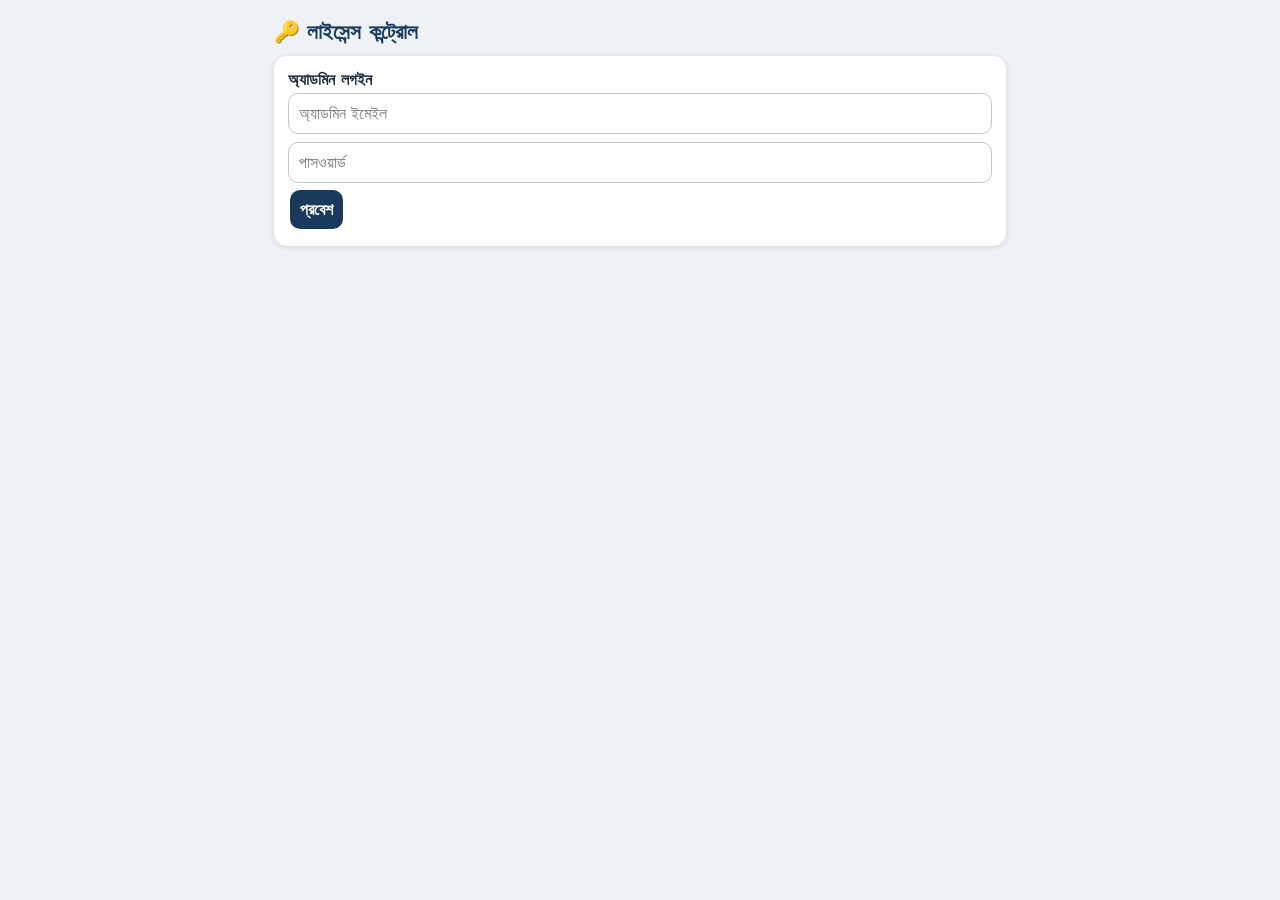
==== admin.html @ 538ff113 "Add files via upload" ====
<!DOCTYPE html>
<html lang="bn"><head><meta charset="utf-8"><meta name="viewport" content="width=device-width,initial-scale=1"><meta name="robots" content="noindex, nofollow"><title>লাইসেন্স কন্ট্রোল</title>
<style>
*{box-sizing:border-box}body{margin:0;background:#eef2f7;font-family:system-ui,'Noto Sans Bengali',sans-serif;color:#1d2b3a;padding:14px;max-width:760px;margin:auto}
h1{font-size:21px;margin:6px 0 12px;color:#1a3a5c}.card{background:#fff;border-radius:14px;padding:14px;margin-bottom:12px;box-shadow:0 1px 6px #0002}
input,button{font:inherit;padding:10px;border-radius:10px;border:1px solid #bcc7d4}input{width:100%;margin:4px 0}
button{background:#1a3a5c;color:#fff;border:0;font-weight:700;cursor:pointer;margin:3px 2px}button.g{background:#1e7f4f}button.r{background:#c62828}button.o{background:#e6e9ee;color:#1a3a5c}
.row{display:flex;gap:6px;flex-wrap:wrap;align-items:center}.top{display:flex;justify-content:space-between;align-items:center}
.em{font-weight:700;word-break:break-all}.sm{font-size:13px;color:#566}.pill{display:inline-block;padding:2px 10px;border-radius:20px;font-size:13px;font-weight:700;color:#fff}
.ok{background:#1e7f4f}.warn{background:#e08a00}.bad{background:#c62828}.off{background:#7a8794}
#msg{padding:10px;border-radius:10px;margin-bottom:10px;display:none;font-weight:700}.m1{background:#e1f5e9;color:#176a40}.m2{background:#fde8e8;color:#a00}
.days{width:80px;display:inline-block}.sec{border:1.5px solid #dbe4ee;border-radius:12px;padding:10px;margin-top:10px;background:#f8fafc}.st{font-weight:800;color:#1a3a5c;margin-bottom:6px;font-size:14px}.hint{font-size:12px;color:#566;margin-top:4px}
</style></head><body>
<h1>🔑 লাইসেন্স কন্ট্রোল</h1><div id="msg"></div>
<div id="login" class="card"><b>অ্যাডমিন লগইন</b><input id="ae" type="email" placeholder="অ্যাডমিন ইমেইল" autocomplete="username"><input id="ap" type="password" placeholder="পাসওয়ার্ড" autocomplete="current-password"><button onclick="doLogin()">প্রবেশ</button></div>
<div id="app" style="display:none">
 <div class="card"><div class="top"><b>➕ নতুন লাইসেন্স</b><button class="o" onclick="logout()">বের হই</button></div>
  <input id="ne" type="email" placeholder="ক্রেতার ইমেইল"><input id="np" type="text" placeholder="পাসওয়ার্ড (কমপক্ষে ৬ অক্ষর)">
  <div class="row"><span>মেয়াদ</span><input id="nd" class="days" type="number" value="31"><span>দিন</span><button class="g" onclick="newLic()">তৈরি করুন</button></div></div>
 <div class="top"><b id="cnt"></b><button class="o" onclick="load()">🔄 নতুন করে আনুন</button></div>
 <div id="list"></div>
</div>
<script>
const FB={apiKey:'AIzaSyB7DEynloD4oURQxEspaQKx0vbdzHx9K8s',projectId:'baki-khata-6066d'};
const BASE='https://firestore.googleapis.com/v1/projects/'+FB.projectId+'/databases/(default)/documents';
const DAY=86400000;let A=null;
const $=id=>document.getElementById(id);const esc=s=>String(s==null?'':s).replace(/[&<>"']/g,c=>({'&':'&amp;','<':'&lt;','>':'&gt;','"':'&quot;',"'":'&#39;'}[c]));
function say(t,bad){const m=$('msg');m.textContent=t;m.className=bad?'m2':'m1';m.style.display='block';clearTimeout(say.t);say.t=setTimeout(()=>m.style.display='none',6000)}
async function auth(kind,body){const r=await fetch('https://identitytoolkit.googleapis.com/v1/accounts:'+kind+'?key='+FB.apiKey,{method:'POST',headers:{'Content-Type':'application/json'},body:JSON.stringify(body)});const j=await r.json().catch(()=>({}));if(!r.ok)throw new Error((j.error&&j.error.message)||'HTTP '+r.status);return j}
async function tok(){if(A.exp-60000>Date.now())return A.idToken;const r=await fetch('https://securetoken.googleapis.com/v1/token?key='+FB.apiKey,{method:'POST',headers:{'Content-Type':'application/x-www-form-urlencoded'},body:'grant_type=refresh_token&refresh_token='+encodeURIComponent(A.refresh)});const j=await r.json();if(!r.ok)throw new Error('সেশন শেষ, আবার লগইন করুন');A.idToken=j.id_token;A.refresh=j.refresh_token;A.exp=Date.now()+(+j.expires_in||3600)*1000;sv();return A.idToken}
function sv(){try{sessionStorage.setItem('bkAdm',JSON.stringify(A))}catch(e){}}
async function fs(path,opt){const r=await fetch(BASE+path,Object.assign({},opt,{headers:Object.assign({'Content-Type':'application/json',Authorization:'Bearer '+await tok()},(opt||{}).headers)}));const j=await r.json().catch(()=>({}));if(!r.ok)throw new Error((j.error&&j.error.status)||'HTTP '+r.status);return j}
const docName=id=>'projects/'+FB.projectId+'/databases/(default)/documents/licenses/'+id;
async function commit(w){return fs(':commit',{method:'POST',body:JSON.stringify({writes:[w]})})}
async function setFields(id,fields){return commit({update:{name:docName(id),fields},updateMask:{fieldPaths:Object.keys(fields)},currentDocument:{exists:true}})}
async function doLogin(){try{const j=await auth('signInWithPassword',{email:$('ae').value.trim(),password:$('ap').value,returnSecureToken:true});A={idToken:j.idToken,refresh:j.refreshToken,uid:j.localId,exp:Date.now()+(+j.expiresIn||3600)*1000};sv();enter()}catch(e){say('❌ '+(/INVALID|NOT_FOUND/.test(e.message)?'ইমেইল বা পাসওয়ার্ড ভুল':e.message),1)}}
function logout(){A=null;try{sessionStorage.removeItem('bkAdm')}catch(e){}$('app').style.display='none';$('login').style.display='block';$('ap').value=''}
function enter(){$('login').style.display='none';$('app').style.display='block';load()}
const val=f=>f?(f.stringValue!=null?f.stringValue:f.integerValue!=null?+f.integerValue:f.booleanValue!=null?f.booleanValue:f.timestampValue||null):null;
const dmy=ms=>{const d=new Date(ms);return String(d.getDate()).padStart(2,'0')+'/'+String(d.getMonth()+1).padStart(2,'0')+'/'+d.getFullYear()};
const ago=ts=>{if(!ts)return 'কখনো না';const m=Math.floor((Date.now()-Date.parse(ts))/60000);if(m<2)return 'এইমাত্র';if(m<60)return m+' মিনিট আগে';const h=Math.floor(m/60);if(h<24)return h+' ঘণ্টা আগে';return Math.floor(h/24)+' দিন আগে'};
let ROWS=[];
async function load(){try{const j=await fs(':runQuery',{method:'POST',body:JSON.stringify({structuredQuery:{from:[{collectionId:'licenses'}],limit:500}})});
 ROWS=j.filter(x=>x.document).map(x=>{const f=x.document.fields||{};return{id:x.document.name.split('/').pop(),email:val(f.email)||'(ইমেইল অজানা)',shop:val(f.shop)||'',docs:val(f.docs),seen:val(f.lastSeen),exp:val(f.expiry)||0,locked:!!val(f.locked),msg:val(f.msg)||''}});
 ROWS.sort((a,b)=>(a.exp||9e15)-(b.exp||9e15));render()}catch(e){say('❌ '+(/PERMISSION/.test(e.message)?'এই অ্যাকাউন্টের অনুমতি নেই — Firestore রুলে অ্যাডমিন UID বসান':e.message),1)}}
function render(){$('cnt').textContent=ROWS.length+' টি লাইসেন্স';$('list').innerHTML=ROWS.map(r=>{const left=r.exp?Math.ceil((r.exp-Date.now())/DAY):null;
 let pill,txt;if(r.locked){pill='off';txt='🔒 লক করা'}else if(left!==null&&left<=0){pill='bad';txt='❌ মেয়াদ শেষ'}else if(left!==null&&left<=5){pill='warn';txt='⚠️ '+left+' দিন বাকি'}else{pill='ok';txt=left===null?'✅ মেয়াদহীন':'✅ '+left+' দিন বাকি'}
 return `<div class="card"><div class="top"><span class="em">${esc(r.email)}</span><span class="pill ${pill}">${txt}</span></div>
 <div class="sm">${r.shop?'🏪 '+esc(r.shop)+' · ':''}মেয়াদ: ${r.exp?dmy(r.exp):'নেই'} · শেষ সিঙ্ক: ${ago(r.seen)}${r.docs!=null?' · ডেটা: '+r.docs+' টি':''}</div>
 ${r.msg?'<div class="sm">📝 '+esc(r.msg)+'</div>':''}
 <div class="sec"><div class="st">📆 দিন দিয়ে মেয়াদ দিন (টাকা পেলে এটা)</div>
  <div class="row"><input class="days" id="d_${r.id}" type="number" value="31"><span>দিন</span></div>
  <div class="row"><button class="g" onclick="addDays('${r.id}',0)">আজ থেকে গোনা শুরু</button><button onclick="addDays('${r.id}',1)">বর্তমান মেয়াদের সাথে যোগ</button></div>
  <div class="hint">"আজ থেকে" = আজ থেকে এত দিন (লকও খোলে)। "যোগ" = এখনকার মেয়াদ শেষের পর এত দিন বাড়ে।</div></div>
 <div class="sec"><div class="st">🗓️ নির্দিষ্ট তারিখ দিন</div>
  <div class="row"><input type="date" id="t_${r.id}" style="width:auto" onchange="showDate('${r.id}')"><button class="o" onclick="setDate('${r.id}')">এই তারিখ সেট করুন</button></div>
  <div class="hint" id="td_${r.id}">তারিখ বাছুন, তারপর বোতাম চাপুন। ওই তারিখের রাত ১১:৫৯ পর্যন্ত চলবে।</div></div>
 <div class="sec"><div class="st">🔒 লক ও বার্তা</div>
  <div class="row">${r.locked?`<button class="g" onclick="lock('${r.id}',false)">🔓 খুলে দিন</button>`:`<button class="r" onclick="lock('${r.id}',true)">🔒 এখনই লক</button>`}<button class="o" onclick="note('${r.id}')">📝 বার্তা</button><button class="o" style="color:#c62828" onclick="delLic('${r.id}')">🗑️ তালিকা থেকে মুছুন</button></div></div>
</div></div>`}).join('')}
const R=id=>ROWS.find(r=>r.id===id);
async function addDays(id,keep){const n=parseInt($('d_'+id).value,10);if(!(n>0))return say('❌ দিন লিখুন',1);const r=R(id);const base=keep&&r.exp>Date.now()?r.exp:Date.now();
 try{await setFields(id,{expiry:{integerValue:String(base+n*DAY)},locked:{booleanValue:false}});say('✅ মেয়াদ '+dmy(base+n*DAY)+' পর্যন্ত, লক খোলা');load()}catch(e){say('❌ '+e.message,1)}}
const MN=['জানুয়ারি','ফেব্রুয়ারি','মার্চ','এপ্রিল','মে','জুন','জুলাই','আগস্ট','সেপ্টেম্বর','অক্টোবর','নভেম্বর','ডিসেম্বর'];
function showDate(id){const v=$('t_'+id).value;if(!v)return;const [y,m,d]=v.split('-').map(Number);$('td_'+id).textContent='➜ '+d+' '+MN[m-1]+' '+y+' এর রাত ১১:৫৯ পর্যন্ত চলবে';}
async function setDate(id){const v=$('t_'+id).value;if(!v)return say('❌ তারিখ বাছুন',1);const [y,m,d]=v.split('-').map(Number);const ms=new Date(y,m-1,d,23,59,59).getTime();
 try{await setFields(id,{expiry:{integerValue:String(ms)}});say('✅ মেয়াদ '+dmy(ms));load()}catch(e){say('❌ '+e.message,1)}}
async function lock(id,on){if(on&&!confirm('এখনই লক করবেন?'))return;try{await setFields(id,{locked:{booleanValue:on}});say(on?'🔒 লক হয়েছে':'🔓 খুলেছে');load()}catch(e){say('❌ '+e.message,1)}}
async function delLic(id){const r=R(id);if(!confirm('"'+r.email+'" তালিকা থেকে মুছবেন?\n\nসতর্কতা: Firebase Authentication-এ এই ইউজার এখনো থাকলে মেয়াদের নিয়ম উঠে যাবে, সে সীমাহীন চালাতে পারবে। আগে Authentication থেকেও মুছুন বা এখানে লক রাখুন।'))return;
 try{await fs('/licenses/'+id,{method:'DELETE'});say('🗑️ তালিকা থেকে মুছেছে');load()}catch(e){say('❌ '+e.message,1)}}
async function note(id){const t=prompt('লক স্ক্রিনে যে বার্তা দেখাবে (খালি রাখলে সাধারণ বার্তা):',R(id).msg);if(t===null)return;try{await setFields(id,{msg:{stringValue:t.trim()}});say('✅ বার্তা সেভ');load()}catch(e){say('❌ '+e.message,1)}}
async function newLic(){const email=$('ne').value.trim().toLowerCase(),pw=$('np').value,n=parseInt($('nd').value,10);
 if(!/^\S+@\S+\.\S+$/.test(email))return say('❌ সঠিক ইমেইল দিন',1);if(pw.length<6)return say('❌ পাসওয়ার্ড কমপক্ষে ৬ অক্ষর',1);if(!(n>0))return say('❌ দিন লিখুন',1);
 try{let j;try{j=await auth('signUp',{email,password:pw,returnSecureToken:false})}catch(e){if(!/EMAIL_EXISTS/.test(e.message))throw e;j=await auth('signInWithPassword',{email,password:pw,returnSecureToken:false})}
  const uid=j.localId;await commit({update:{name:docName(uid),fields:{email:{stringValue:email},expiry:{integerValue:String(Date.now()+n*DAY)},locked:{booleanValue:false},createdAt:{integerValue:String(Date.now())}}}});
  say('✅ তৈরি হয়েছে। ক্রেতাকে ইমেইল ও পাসওয়ার্ড পাঠান।');$('ne').value='';$('np').value='';load()}
 catch(e){say('❌ '+(/EMAIL_EXISTS|INVALID_LOGIN/.test(e.message)?'এই ইমেইল আগে থেকেই আছে (পাসওয়ার্ড মেলেনি)':/WEAK/.test(e.message)?'পাসওয়ার্ড দুর্বল':e.message),1)}}
try{const s=JSON.parse(sessionStorage.getItem('bkAdm'));if(s&&s.refresh){A=s;enter()}}catch(e){}
</script></body></html>
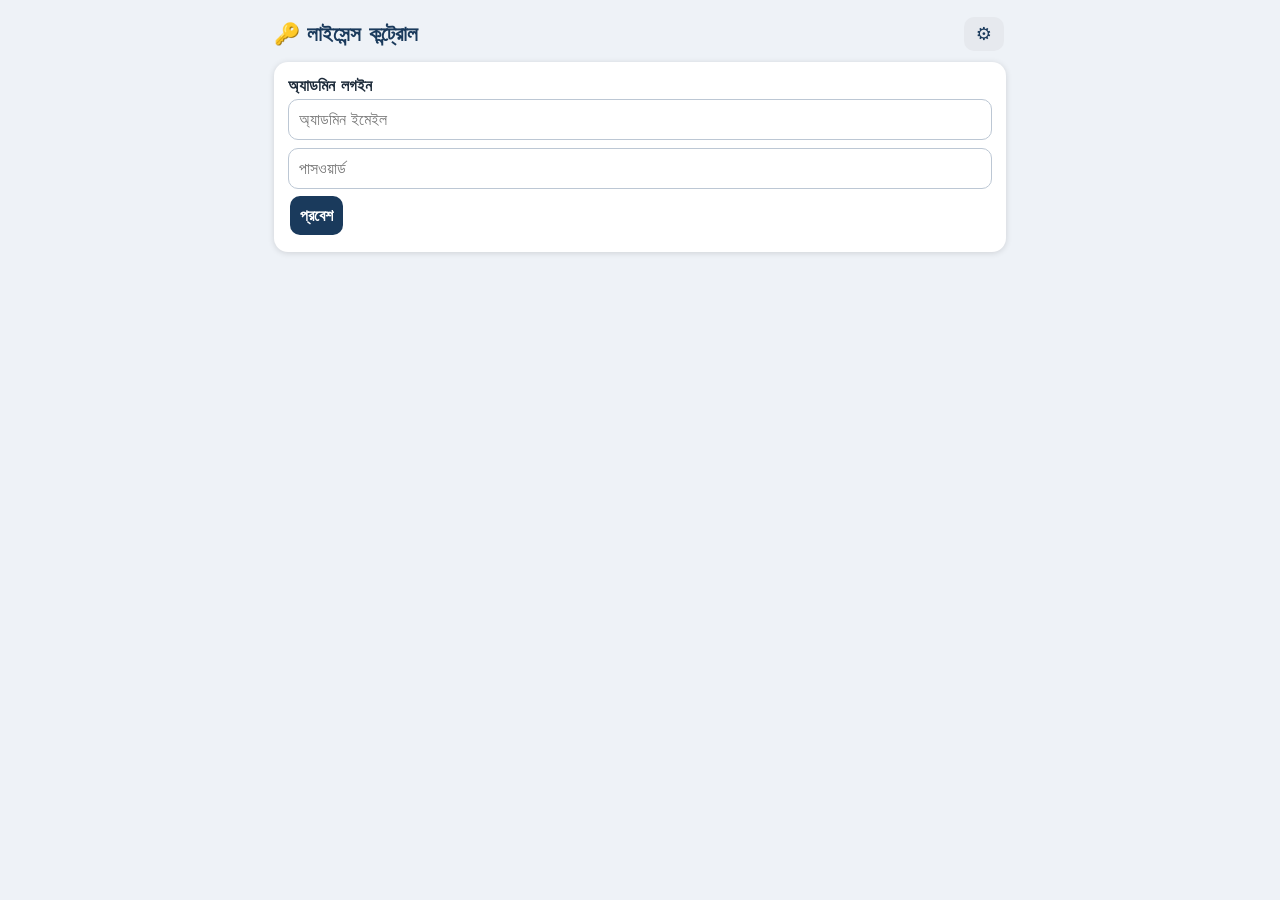
==== commit bb22849a: "Add files via upload" ====
--- a/admin.html
+++ b/admin.html
@@ -10,13 +10,56 @@
 .ok{background:#1e7f4f}.warn{background:#e08a00}.bad{background:#c62828}.off{background:#7a8794}
 #msg{padding:10px;border-radius:10px;margin-bottom:10px;display:none;font-weight:700}.m1{background:#e1f5e9;color:#176a40}.m2{background:#fde8e8;color:#a00}
 .days{width:80px;display:inline-block}.sec{border:1.5px solid #dbe4ee;border-radius:12px;padding:10px;margin-top:10px;background:#f8fafc}.st{font-weight:800;color:#1a3a5c;margin-bottom:6px;font-size:14px}.hint{font-size:12px;color:#566;margin-top:4px}
+.search{position:sticky;top:0;background:#eef2f7;padding:8px 0;z-index:5}
+.lic-card{padding:4px 10px}
+.lic-row{display:flex;align-items:center;gap:10px;padding:10px 4px;cursor:pointer}
+.lic-row:active{background:#f3f6fa}
+.lic-av{width:38px;height:38px;border-radius:50%;background:#dbe4ee;display:flex;align-items:center;justify-content:center;font-weight:800;color:#1a3a5c;flex:none;font-size:16px}
+.lic-mid{flex:1;min-width:0}
+.lic-em{font-weight:700;font-size:14px;white-space:nowrap;overflow:hidden;text-overflow:ellipsis}
+.lic-sm{font-size:12px;color:#667;margin-top:2px}
+.lic-chev{color:#9aa7b4;font-size:18px;flex:none;transition:transform .15s}
+.lic-row.open .lic-chev{transform:rotate(90deg)}
+.lic-detail{display:none;border-top:1px solid #edf0f4;padding-top:4px;margin-top:0;padding-bottom:6px}
+.lic-detail.open{display:block}
+.tabs{display:flex;gap:6px;margin-bottom:10px;overflow:auto}
+.tab{flex:1;text-align:center;padding:8px 6px;border-radius:10px;background:#fff;font-weight:700;font-size:12px;color:#667;border:1.5px solid #dde4ec;cursor:pointer;white-space:nowrap}
+.tab.on{background:#1a3a5c;color:#fff;border-color:#1a3a5c}
+.cnt{font-size:12px;color:#667;margin:4px 2px 8px}
+.modal-ov{position:fixed;inset:0;background:#0008;z-index:50;display:none;justify-content:center;overflow:auto;padding:14px 0}
+.modal-ov.show{display:flex}
+.modal-box{width:100%;max-width:760px;padding:0 14px;height:fit-content}
+.gear{background:#e6e9ee;color:#1a3a5c;font-size:18px;padding:8px 12px;line-height:1}
 </style></head><body>
-<h1>🔑 লাইসেন্স কন্ট্রোল</h1><div id="msg"></div>
+<div class="top" style="margin-bottom:8px"><h1 style="margin:0">🔑 লাইসেন্স কন্ট্রোল</h1><button class="gear" onclick="openSettings()" title="সেটিংস">⚙️</button></div>
+<div id="msg"></div>
 <div id="login" class="card"><b>অ্যাডমিন লগইন</b><input id="ae" type="email" placeholder="অ্যাডমিন ইমেইল" autocomplete="username"><input id="ap" type="password" placeholder="পাসওয়ার্ড" autocomplete="current-password"><button onclick="doLogin()">প্রবেশ</button></div>
 <div id="app" style="display:none">
  <div class="card"><div class="top"><b>➕ নতুন লাইসেন্স</b><button class="o" onclick="logout()">বের হই</button></div>
   <input id="ne" type="email" placeholder="ক্রেতার ইমেইল"><input id="np" type="text" placeholder="পাসওয়ার্ড (কমপক্ষে ৬ অক্ষর)">
   <div class="row"><span>মেয়াদ</span><input id="nd" class="days" type="number" value="31"><span>দিন</span><button class="g" onclick="newLic()">তৈরি করুন</button></div></div>
+
+ <div id="setModal" class="modal-ov" onclick="if(event.target===this)closeSettings()"><div class="modal-box">
+  <div class="top" style="margin:4px 0 8px"><b style="color:#fff;font-size:16px">⚙️ সেটিংস</b><button class="o" onclick="closeSettings()">✕ বন্ধ করুন</button></div>
+  <div class="card"><b>📞 ডেভেলপার যোগাযোগ নম্বর</b>
+   <div class="hint">এখানে নম্বর বদলালে সব ক্রেতার ফোনে (অ্যাপ খুললেই, নতুন আপডেট ছাড়াই) "ডেভেলপারের পরিচয়" আর লক স্ক্রিনে নতুন নম্বর দেখাবে। +দেশের কোড দিয়ে লিখুন, যেমন: +60174417194</div>
+   <input id="dp_n" type="text" placeholder="+60174417194">
+   <div class="row"><button class="g" onclick="saveDevPhone()">💾 সেভ করুন</button><span class="sm" id="dp_cur"></span></div></div>
+  <div class="card"><b>⚡ তাৎক্ষণিক পুশ (অ্যাপ বন্ধ থাকলেও সাথে সাথে)</b>
+   <div class="sm" id="sa_st" style="margin:6px 0"></div>
+   <textarea id="sa_j" rows="3" placeholder="Firebase থেকে নামানো service-account JSON ফাইলের পুরো লেখা এখানে পেস্ট করুন" style="width:100%;font:12px monospace;padding:10px;border-radius:10px;border:1px solid #bcc7d4;margin:4px 0"></textarea>
+   <div class="row"><button class="g" onclick="saveSA()">💾 এই ব্রাউজারে সেভ করুন</button><button class="o" onclick="delSA()">মুছুন</button></div>
+   <div class="hint">⚠️ এই ফাইল গোপন চাবি — কাউকে দেবেন না, GitHub-এ আপলোড করবেন না। এটা শুধু এই ব্রাউজারে থাকে, কোথাও পাঠানো হয় না (শুধু Google-এর সার্ভারে পুশ পাঠাতে ব্যবহৃত হয়)।</div></div>
+ </div></div>
+ <div class="card"><b>📢 নোটিশ পাঠান</b>
+  <input id="nt_t" type="text" placeholder="শিরোনাম (ঐচ্ছিক), যেমন: মেয়াদের কথা">
+  <textarea id="nt_b" rows="3" placeholder="নোটিশের লেখা…" style="width:100%;font:inherit;padding:10px;border-radius:10px;border:1px solid #bcc7d4;margin:4px 0"></textarea>
+  <div class="row"><select id="nt_to" onchange="ntTo()" style="font:inherit;padding:10px;border-radius:10px;border:1px solid #bcc7d4"><option value="all">সবাইকে</option><option value="soon">মেয়াদ ৫ দিনের মধ্যে শেষ (বা শেষ হয়ে গেছে)</option><option value="one">একজনকে</option></select>
+  <select id="nt_one" style="display:none;font:inherit;padding:10px;border-radius:10px;border:1px solid #bcc7d4"></select></div>
+  <div class="row"><button class="g" onclick="sendNotice(false)">📤 পাঠান</button><button class="o" onclick="sendNotice(true)">🧹 পুরনো নোটিশ মুছুন</button></div>
+  <div class="hint">পুশ চালু থাকলে (ওপরের ঘর) ফোন বন্ধ/অ্যাপ বন্ধ থাকলেও সাথে সাথে নোটিফিকেশন যায়। না থাকলে অ্যাপ খুললে বা ১৫ মিনিটে পৌঁছায়। একজন একবারই দেখবে।</div></div>
+ <div class="search"><input id="q" type="text" placeholder="🔍 ইমেইল বা দোকানের নাম খুঁজুন..." oninput="render()"></div>
+ <div class="tabs" id="tabs"></div>
  <div class="top"><b id="cnt"></b><button class="o" onclick="load()">🔄 নতুন করে আনুন</button></div>
  <div id="list"></div>
 </div>
@@ -35,19 +78,42 @@
 async function setFields(id,fields){return commit({update:{name:docName(id),fields},updateMask:{fieldPaths:Object.keys(fields)},currentDocument:{exists:true}})}
 async function doLogin(){try{const j=await auth('signInWithPassword',{email:$('ae').value.trim(),password:$('ap').value,returnSecureToken:true});A={idToken:j.idToken,refresh:j.refreshToken,uid:j.localId,exp:Date.now()+(+j.expiresIn||3600)*1000};sv();enter()}catch(e){say('❌ '+(/INVALID|NOT_FOUND/.test(e.message)?'ইমেইল বা পাসওয়ার্ড ভুল':e.message),1)}}
 function logout(){A=null;try{sessionStorage.removeItem('bkAdm')}catch(e){}$('app').style.display='none';$('login').style.display='block';$('ap').value=''}
-function enter(){$('login').style.display='none';$('app').style.display='block';load()}
+function enter(){$('login').style.display='none';$('app').style.display='block';load();loadDevPhone()}
 const val=f=>f?(f.stringValue!=null?f.stringValue:f.integerValue!=null?+f.integerValue:f.booleanValue!=null?f.booleanValue:f.timestampValue||null):null;
 const dmy=ms=>{const d=new Date(ms);return String(d.getDate()).padStart(2,'0')+'/'+String(d.getMonth()+1).padStart(2,'0')+'/'+d.getFullYear()};
 const ago=ts=>{if(!ts)return 'কখনো না';const m=Math.floor((Date.now()-Date.parse(ts))/60000);if(m<2)return 'এইমাত্র';if(m<60)return m+' মিনিট আগে';const h=Math.floor(m/60);if(h<24)return h+' ঘণ্টা আগে';return Math.floor(h/24)+' দিন আগে'};
 let ROWS=[];
 async function load(){try{const j=await fs(':runQuery',{method:'POST',body:JSON.stringify({structuredQuery:{from:[{collectionId:'licenses'}],limit:500}})});
- ROWS=j.filter(x=>x.document).map(x=>{const f=x.document.fields||{};return{id:x.document.name.split('/').pop(),email:val(f.email)||'(ইমেইল অজানা)',shop:val(f.shop)||'',docs:val(f.docs),seen:val(f.lastSeen),exp:val(f.expiry)||0,locked:!!val(f.locked),msg:val(f.msg)||''}});
- ROWS.sort((a,b)=>(a.exp||9e15)-(b.exp||9e15));render()}catch(e){say('❌ '+(/PERMISSION/.test(e.message)?'এই অ্যাকাউন্টের অনুমতি নেই — Firestore রুলে অ্যাডমিন UID বসান':e.message),1)}}
-function render(){$('cnt').textContent=ROWS.length+' টি লাইসেন্স';$('list').innerHTML=ROWS.map(r=>{const left=r.exp?Math.ceil((r.exp-Date.now())/DAY):null;
- let pill,txt;if(r.locked){pill='off';txt='🔒 লক করা'}else if(left!==null&&left<=0){pill='bad';txt='❌ মেয়াদ শেষ'}else if(left!==null&&left<=5){pill='warn';txt='⚠️ '+left+' দিন বাকি'}else{pill='ok';txt=left===null?'✅ মেয়াদহীন':'✅ '+left+' দিন বাকি'}
- return `<div class="card"><div class="top"><span class="em">${esc(r.email)}</span><span class="pill ${pill}">${txt}</span></div>
- <div class="sm">${r.shop?'🏪 '+esc(r.shop)+' · ':''}মেয়াদ: ${r.exp?dmy(r.exp):'নেই'} · শেষ সিঙ্ক: ${ago(r.seen)}${r.docs!=null?' · ডেটা: '+r.docs+' টি':''}</div>
+ ROWS=j.filter(x=>x.document).map(x=>{const f=x.document.fields||{};return{id:x.document.name.split('/').pop(),email:val(f.email)||'(ইমেইল অজানা)',shop:val(f.shop)||'',docs:val(f.docs),seen:val(f.lastSeen),exp:val(f.expiry)||0,locked:!!val(f.locked),msg:val(f.msg)||'',fcm:val(f.fcm)||'',nt:val(f.notice)||'',nid:val(f.noticeId)||0}});
+ ROWS.sort((a,b)=>(a.exp||9e15)-(b.exp||9e15));render();fillNt()}catch(e){say('❌ '+(/PERMISSION/.test(e.message)?'এই অ্যাকাউন্টের অনুমতি নেই — Firestore রুলে অ্যাডমিন UID বসান':e.message),1)}}
+function rStatus(r){const left=r.exp?Math.ceil((r.exp-Date.now())/DAY):null;
+ if(r.locked)return{pill:'off',txt:'🔒 লক করা',k:'lock'};
+ if(left!==null&&left<=0)return{pill:'bad',txt:'❌ মেয়াদ শেষ',k:'exp'};
+ if(left!==null&&left<=5)return{pill:'warn',txt:'⚠️ '+left+' দিন বাকি',k:'soon'};
+ return{pill:'ok',txt:left===null?'✅ মেয়াদহীন':'✅ '+left+' দিন বাকি',k:'ok'}}
+const OPEN=new Set();let TAB='all';
+function toggleRow(id){OPEN.has(id)?OPEN.delete(id):OPEN.add(id);render()}
+function setTab(k){TAB=k;render()}
+function render(){
+ const q=($('q')&&$('q').value||'').trim().toLowerCase();
+ const withSt=ROWS.map(r=>Object.assign({},r,{st:rStatus(r)}));
+ const tabDefs=[['all','সবাই',()=>true],['soon','⚠️ শীঘ্রই শেষ',r=>r.st.k==='soon'],['exp','❌ মেয়াদোত্তীর্ণ',r=>r.st.k==='exp'],['lock','🔒 লক',r=>r.st.k==='lock']];
+ $('tabs').innerHTML=tabDefs.map(([k,n,f])=>`<div class="tab${TAB===k?' on':''}" onclick="setTab('${k}')">${n} (${withSt.filter(f).length})</div>`).join('');
+ let rows=withSt.filter(tabDefs.find(t=>t[0]===TAB)[2]);
+ if(q)rows=rows.filter(r=>r.email.toLowerCase().includes(q)||r.shop.toLowerCase().includes(q));
+ $('cnt').textContent=rows.length+' / '+ROWS.length+' টি লাইসেন্স দেখানো হচ্ছে';
+ $('list').innerHTML=rows.map(r=>{const o=OPEN.has(r.id);
+ return `<div class="card lic-card">
+ <div class="lic-row${o?' open':''}" onclick="toggleRow('${r.id}')">
+  <div class="lic-av">${esc((r.shop||r.email||'?')[0]).toUpperCase()}</div>
+  <div class="lic-mid"><div class="lic-em">${esc(r.email)}</div><div class="lic-sm">${r.shop?'🏪 '+esc(r.shop)+' · ':''}${r.exp?dmy(r.exp):'মেয়াদ নেই'} · সিঙ্ক ${ago(r.seen)}</div></div>
+  <span class="pill ${r.st.pill}">${r.st.txt}</span>
+  <span class="lic-chev">›</span>
+ </div>
+ <div class="lic-detail${o?' open':''}">
  ${r.msg?'<div class="sm">📝 '+esc(r.msg)+'</div>':''}
+ ${r.nt?'<div class="sm">📢 শেষ নোটিশ: '+esc(r.nt.slice(0,60))+(r.nt.length>60?'…':'')+'</div>':''}
+ ${r.docs!=null?'<div class="sm">💾 ডেটা: '+r.docs+' টি</div>':''}
  <div class="sec"><div class="st">📆 দিন দিয়ে মেয়াদ দিন (টাকা পেলে এটা)</div>
   <div class="row"><input class="days" id="d_${r.id}" type="number" value="31"><span>দিন</span></div>
   <div class="row"><button class="g" onclick="addDays('${r.id}',0)">আজ থেকে গোনা শুরু</button><button onclick="addDays('${r.id}',1)">বর্তমান মেয়াদের সাথে যোগ</button></div>
@@ -56,8 +122,8 @@
   <div class="row"><input type="date" id="t_${r.id}" style="width:auto" onchange="showDate('${r.id}')"><button class="o" onclick="setDate('${r.id}')">এই তারিখ সেট করুন</button></div>
   <div class="hint" id="td_${r.id}">তারিখ বাছুন, তারপর বোতাম চাপুন। ওই তারিখের রাত ১১:৫৯ পর্যন্ত চলবে।</div></div>
  <div class="sec"><div class="st">🔒 লক ও বার্তা</div>
-  <div class="row">${r.locked?`<button class="g" onclick="lock('${r.id}',false)">🔓 খুলে দিন</button>`:`<button class="r" onclick="lock('${r.id}',true)">🔒 এখনই লক</button>`}<button class="o" onclick="note('${r.id}')">📝 বার্তা</button><button class="o" style="color:#c62828" onclick="delLic('${r.id}')">🗑️ তালিকা থেকে মুছুন</button></div></div>
-</div></div>`}).join('')}
+  <div class="row">${r.locked?`<button class="g" onclick="lock('${r.id}',false)">🔓 খুলে দিন</button>`:`<button class="r" onclick="lock('${r.id}',true)">🔒 এখনই লক</button>`}<button class="o" onclick="note('${r.id}')">📝 বার্তা</button><button class="o" onclick="setPw('${r.id}')">🔑 পাসওয়ার্ড বদলান</button><button class="o" style="color:#c62828" onclick="delLic('${r.id}')">🗑️ তালিকা থেকে মুছুন</button></div></div>
+ </div></div>`}).join('')||'<div class="hint" style="padding:10px">কেউ পাওয়া যায়নি</div>'}
 const R=id=>ROWS.find(r=>r.id===id);
 async function addDays(id,keep){const n=parseInt($('d_'+id).value,10);if(!(n>0))return say('❌ দিন লিখুন',1);const r=R(id);const base=keep&&r.exp>Date.now()?r.exp:Date.now();
  try{await setFields(id,{expiry:{integerValue:String(base+n*DAY)},locked:{booleanValue:false}});say('✅ মেয়াদ '+dmy(base+n*DAY)+' পর্যন্ত, লক খোলা');load()}catch(e){say('❌ '+e.message,1)}}
@@ -69,11 +135,54 @@
 async function delLic(id){const r=R(id);if(!confirm('"'+r.email+'" তালিকা থেকে মুছবেন?\n\nসতর্কতা: Firebase Authentication-এ এই ইউজার এখনো থাকলে মেয়াদের নিয়ম উঠে যাবে, সে সীমাহীন চালাতে পারবে। আগে Authentication থেকেও মুছুন বা এখানে লক রাখুন।'))return;
  try{await fs('/licenses/'+id,{method:'DELETE'});say('🗑️ তালিকা থেকে মুছেছে');load()}catch(e){say('❌ '+e.message,1)}}
 async function note(id){const t=prompt('লক স্ক্রিনে যে বার্তা দেখাবে (খালি রাখলে সাধারণ বার্তা):',R(id).msg);if(t===null)return;try{await setFields(id,{msg:{stringValue:t.trim()}});say('✅ বার্তা সেভ');load()}catch(e){say('❌ '+e.message,1)}}
+function fillNt(){const o=$('nt_one'),v=o.value;o.innerHTML=ROWS.map(r=>'<option value="'+r.id+'">'+esc(r.email)+'</option>').join('');if(v)o.value=v}
+
+let SA=null,ACC=null;
+function loadSA(){try{SA=JSON.parse(localStorage.getItem('bkSA'))}catch(e){SA=null}$('sa_st').innerHTML=SA&&SA.private_key?'✅ চালু আছে ('+esc(SA.client_email||'')+')':'⏸️ বন্ধ — পুশ ছাড়া শুধু আগের নিয়মে (অ্যাপ খুললে / ১৫ মিনিটে) নোটিশ যাবে'}
+function saveSA(){try{const j=JSON.parse($('sa_j').value);if(!j.private_key||!j.client_email||!j.project_id)throw 0;localStorage.setItem('bkSA',JSON.stringify(j));$('sa_j').value='';Object.keys(ACCS).forEach(k=>delete ACCS[k]);loadSA();say('✅ সেভ হয়েছে')}catch(e){say('❌ এটা সঠিক service-account JSON নয়',1)}}
+function delSA(){localStorage.removeItem('bkSA');Object.keys(ACCS).forEach(k=>delete ACCS[k]);loadSA();say('মুছেছে')}
+const b64u=b=>btoa(String.fromCharCode(...new Uint8Array(b))).replace(/\+/g,'-').replace(/\//g,'_').replace(/=+$/,'');
+const b64s=t=>b64u(new TextEncoder().encode(t));
+const ACCS={};
+async function accTok(sc){sc=sc||'https://www.googleapis.com/auth/firebase.messaging';const a=ACCS[sc];if(a&&a.exp>Date.now()+60000)return a.t;
+ const now=Math.floor(Date.now()/1000),h=b64s(JSON.stringify({alg:'RS256',typ:'JWT'})),c=b64s(JSON.stringify({iss:SA.client_email,scope:sc,aud:'https://oauth2.googleapis.com/token',iat:now,exp:now+3000}));
+ const pem=SA.private_key.replace(/-----[A-Z ]+-----/g,'').replace(/\s+/g,''),raw=Uint8Array.from(atob(pem),x=>x.charCodeAt(0));
+ const key=await crypto.subtle.importKey('pkcs8',raw,{name:'RSASSA-PKCS1-v1_5',hash:'SHA-256'},false,['sign']);
+ const sig=await crypto.subtle.sign('RSASSA-PKCS1-v1_5',key,new TextEncoder().encode(h+'.'+c));
+ const r=await fetch('https://oauth2.googleapis.com/token',{method:'POST',headers:{'Content-Type':'application/x-www-form-urlencoded'},body:'grant_type='+encodeURIComponent('urn:ietf:params:oauth:grant-type:jwt-bearer')+'&assertion='+h+'.'+c+'.'+b64u(sig)});
+ const j=await r.json();if(!j.access_token)throw new Error(j.error_description||j.error||'টোকেন পাওয়া যায়নি');ACCS[sc]={t:j.access_token,exp:Date.now()+(j.expires_in||3000)*1000};return ACCS[sc].t}
+async function setPw(id){const r=R(id);if(!SA||!SA.private_key)return say('❌ আগে নিচে service-account JSON সেভ করুন',1);const p=prompt('🔑 '+r.email+' এর নতুন পাসওয়ার্ড (কমপক্ষে ৬ অক্ষর):');if(!p)return;if(p.length<6)return say('❌ কমপক্ষে ৬ অক্ষর',1);if(!confirm(r.email+' এর পাসওয়ার্ড বদলাবেন? পুরনো পাসওয়ার্ডে আর ঢোকা যাবে না।'))return;
+ try{const t=await accTok('https://www.googleapis.com/auth/identitytoolkit');const x=await fetch('https://identitytoolkit.googleapis.com/v1/projects/'+SA.project_id+'/accounts:update',{method:'POST',headers:{'Content-Type':'application/json',Authorization:'Bearer '+t},body:JSON.stringify({localId:id,password:p})});const j=await x.json().catch(()=>({}));if(!x.ok)throw new Error((j.error&&j.error.message)||('HTTP '+x.status));say('✅ পাসওয়ার্ড বদলেছে। নতুন পাসওয়ার্ড: '+p)}catch(e){say('❌ '+(/PERMISSION|403/.test(e.message)?'অনুমতি নেই — service-account-এ Firebase Authentication Admin ভূমিকা লাগবে':e.message),1)}}
+async function pushTo(rows,title,body,nid){if(!SA||!SA.private_key)return null;let ok=0,fail=0,none=0;
+ try{const t=await accTok();
+  for(const r of rows){if(!r.fcm){none++;continue}
+   try{const x=await fetch('https://fcm.googleapis.com/v1/projects/'+SA.project_id+'/messages:send',{method:'POST',headers:{Authorization:'Bearer '+t,'Content-Type':'application/json'},body:JSON.stringify({message:{token:r.fcm,data:{title:title||'নোটিশ',body:body,nid:nid},android:{priority:'HIGH',ttl:'86400s'}}})});if(x.ok)ok++;else fail++}catch(e){fail++}}
+ }catch(e){return{err:e.message}}
+ return{ok,fail,none}}
+function ntTo(){$('nt_one').style.display=$('nt_to').value==='one'?'':'none'}
+async function sendNotice(clear){const body=$('nt_b').value.trim(),ttl=$('nt_t').value.trim();
+ if(!clear&&!body)return say('❌ নোটিশের লেখা লিখুন',1);
+ const to=$('nt_to').value;let ids;
+ if(to==='all')ids=ROWS.map(r=>r.id);else if(to==='soon')ids=ROWS.filter(r=>r.exp&&(r.exp-Date.now())<=5*DAY).map(r=>r.id);else ids=[$('nt_one').value].filter(Boolean);
+ if(!ids.length)return say('❌ এই ভাগে কেউ নেই',1);
+ if(!confirm((clear?'পুরনো নোটিশ মুছবেন? ':'নোটিশ পাঠাবেন? ')+ids.length+' জনের জন্য।'))return;
+ const id=String(Date.now());const f=clear?{notice:{stringValue:''},noticeTitle:{stringValue:''},noticeId:{integerValue:'0'}}:{notice:{stringValue:body},noticeTitle:{stringValue:ttl},noticeId:{integerValue:id}};
+ try{await fs(':commit',{method:'POST',body:JSON.stringify({writes:ids.map(x=>({update:{name:docName(x),fields:f},updateMask:{fieldPaths:Object.keys(f)},currentDocument:{exists:true}}))})});
+  let pr=null;if(!clear)pr=await pushTo(ROWS.filter(r=>ids.includes(r.id)),ttl,body,id);
+  if(!clear){loadSA();$('sa_st').innerHTML+='<br>🕒 শেষ পুশ: '+(pr===null?'চেষ্টা হয়নি (ওপরে চাবি সেভ নেই)':pr.err?'❌ '+esc(pr.err):'✅ '+pr.ok+' গেছে, '+pr.fail+' ব্যর্থ, '+pr.none+' জনের ফোন নিবন্ধিত নয়')}
+  say(clear?'🧹 মুছেছে':'✅ '+ids.length+' জনের জন্য নোটিশ জমা হয়েছে'+(pr?(pr.err?' · ⚠️ পুশ হয়নি: '+pr.err:' · ⚡ পুশ: '+pr.ok+' জনকে গেছে'+(pr.fail?', '+pr.fail+' ব্যর্থ':'')+(pr.none?', '+pr.none+' জনের ফোন এখনো নিবন্ধিত নয় (অ্যাপ খুললে হবে)':'')):''));if(!clear){$('nt_b').value='';$('nt_t').value=''}load()}catch(e){say('❌ '+e.message,1)}}
 async function newLic(){const email=$('ne').value.trim().toLowerCase(),pw=$('np').value,n=parseInt($('nd').value,10);
  if(!/^\S+@\S+\.\S+$/.test(email))return say('❌ সঠিক ইমেইল দিন',1);if(pw.length<6)return say('❌ পাসওয়ার্ড কমপক্ষে ৬ অক্ষর',1);if(!(n>0))return say('❌ দিন লিখুন',1);
  try{let j;try{j=await auth('signUp',{email,password:pw,returnSecureToken:false})}catch(e){if(!/EMAIL_EXISTS/.test(e.message))throw e;j=await auth('signInWithPassword',{email,password:pw,returnSecureToken:false})}
   const uid=j.localId;await commit({update:{name:docName(uid),fields:{email:{stringValue:email},expiry:{integerValue:String(Date.now()+n*DAY)},locked:{booleanValue:false},createdAt:{integerValue:String(Date.now())}}}});
   say('✅ তৈরি হয়েছে। ক্রেতাকে ইমেইল ও পাসওয়ার্ড পাঠান।');$('ne').value='';$('np').value='';load()}
  catch(e){say('❌ '+(/EMAIL_EXISTS|INVALID_LOGIN/.test(e.message)?'এই ইমেইল আগে থেকেই আছে (পাসওয়ার্ড মেলেনি)':/WEAK/.test(e.message)?'পাসওয়ার্ড দুর্বল':e.message),1)}}
+const cfgDoc=()=>'projects/'+FB.projectId+'/databases/(default)/documents/config/public';
+async function loadDevPhone(){try{const j=await fs('/config/public');const p=val(j.fields&&j.fields.devPhone);$('dp_cur').textContent=p?'বর্তমান: '+p:'এখনো সেট করা হয়নি (অ্যাপে ডিফল্ট নম্বর দেখাচ্ছে)';if(p)$('dp_n').value=p}catch(e){$('dp_cur').textContent=''}}
+async function saveDevPhone(){const p=$('dp_n').value.trim();if(!/^\+?\d{6,15}$/.test(p))return say('❌ সঠিক নম্বর লিখুন, যেমন +60174417194',1);
+ try{await commit({update:{name:cfgDoc(),fields:{devPhone:{stringValue:p}}},updateMask:{fieldPaths:['devPhone']}});say('✅ নম্বর সেভ হয়েছে, সবার অ্যাপে এখন থেকে এটাই দেখাবে');loadDevPhone()}catch(e){say('❌ '+e.message,1)}}
+function openSettings(){$('setModal').classList.add('show')}
+function closeSettings(){$('setModal').classList.remove('show')}
+loadSA();
 try{const s=JSON.parse(sessionStorage.getItem('bkAdm'));if(s&&s.refresh){A=s;enter()}}catch(e){}
 </script></body></html>
